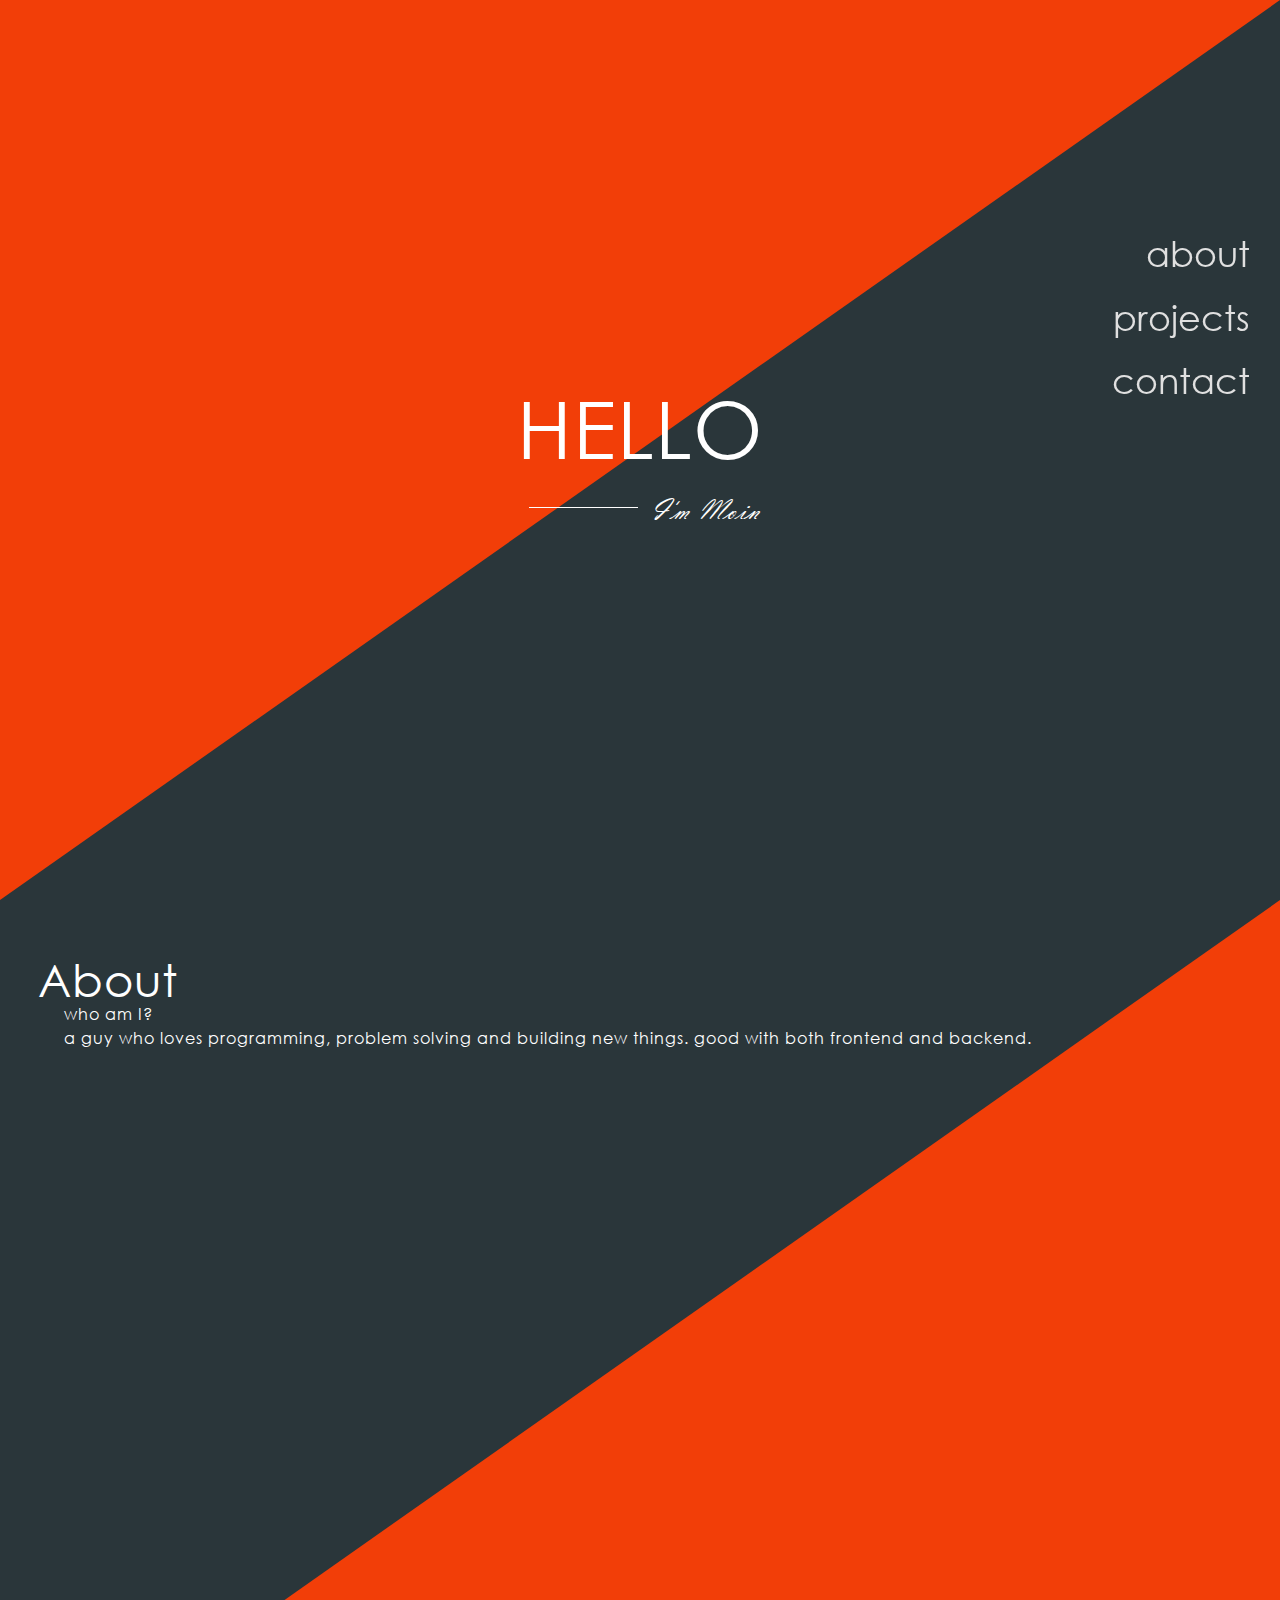
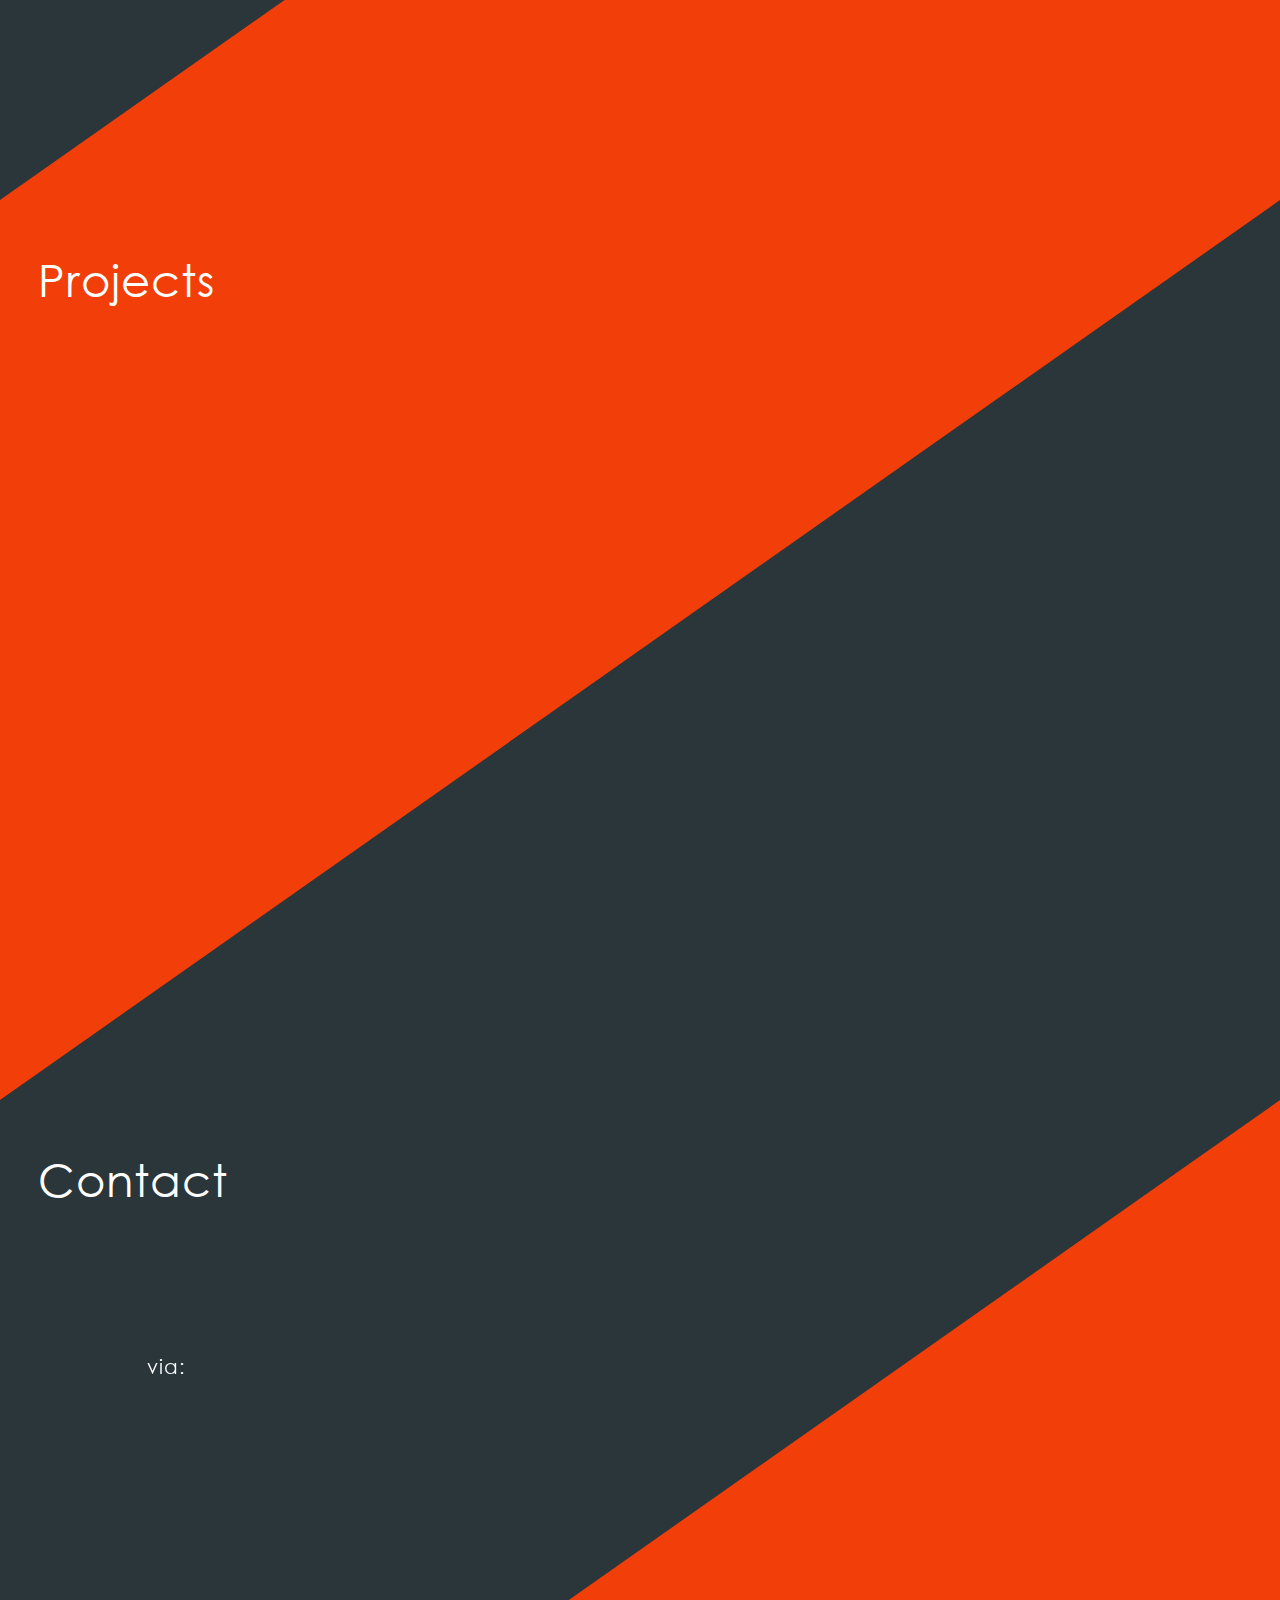
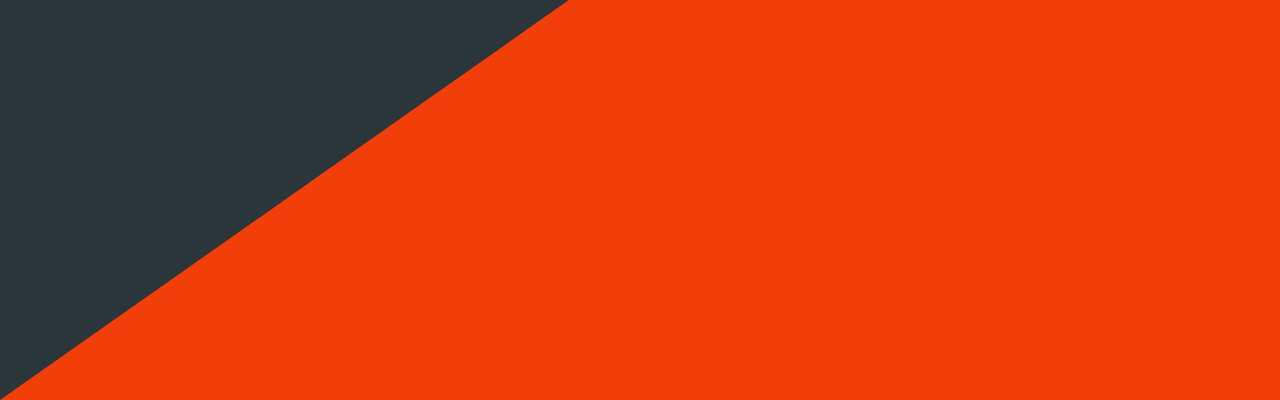
==== index.html @ c1422e2c "Update index.html" ====
<html>

<head>
    <meta name="viewport" content="width=device-width, initial-scale =1.0">
    <script src="https://ajax.googleapis.com/ajax/libs/jquery/3.4.1/jquery.min.js"></script>
    <link href="https://fonts.googleapis.com/css2?family=Montserrat&display=swap" rel="stylesheet">
    <!-- <script src="https://maxcdn.bootstrapcdn.com/bootstrap/3.4.1/js/bootstrap.min.js"></script> -->
    <link rel="stylesheet" type="text/css" href="portfolio.css">

    <!-- intro div is visible -->
    <script>

        $(window).bind('scroll', function () {
            if ($(window).scrollTop() >= $('.intro').offset().top + $('.intro').outerHeight() / 2 - window.innerHeight && $(window).scrollTop() < $('.about').offset().top + $('.about').outerHeight() - window.innerHeight + 50) {
                $("#aboutli").css("color", "#E0E0E0");
                $("#aboutli").css("font-size", "35");
                $("#projectsli").css("color", "#E0E0E0");
                $("#projectsli").css("font-size", "35");
                $("#contactli").css("color", "#E0E0E0");
                $("#contactli").css("font-size", "35");
            }
        });
    </script>

    <!-- about div is visible -->
    <script>
        $(window).bind('scroll', function () {
            if ($(window).width() >= 1024) {
                if ($(window).scrollTop() >= $('.about').offset().top + $('.about').outerHeight() / 2 - window.innerHeight && $(window).scrollTop() < $('.projects').offset().top + $('.projects').outerHeight() - window.innerHeight + 50) {
                    $("#aboutli").css("color", "white");
                    $("#aboutli").css("font-size", "40");
                    $("#projectsli").css("color", "#E0E0E0");
                    $("#projectsli").css("font-size", "35");
                    $("#contactli").css("color", "#E0E0E0");
                    $("#contactli").css("font-size", "35");
                    $(".card1").css("margin-left", "10%");
                    $(".card1").css("transition-duration", ".8s");
                    $(".card2").css("margin-left", "55%");
                    $(".card2").css("transition-duration", ".8s");
                    $(".card3").css("margin-top", "33%");
                    $(".card3").css("transition-duration", ".8s");
                    $(".cards").css("opacity", "1");
                }
            }
        });
    </script>

    <!-- projects div is visible -->
    <script>
        $(window).bind('scroll', function () {
            if ($(window).scrollTop() >= $('.projects').offset().top + $('.projects').outerHeight() / 2 - window.innerHeight && $(window).scrollTop() < $('.contact').offset().top + $('.contact').outerHeight() - window.innerHeight - 10) {
                $("#projectsli").css("color", "white");
                $("#projectsli").css("font-size", "40");
                $("#aboutli").css("color", "#E0E0E0");
                $("#aboutli").css("font-size", "35");
                $("#contactli").css("color", "#E0E0E0");
                $("#contactli").css("font-size", "35");
                if ($(window).width() >= 1024) {
                    $(".project1").css("margin-left", "0%");
                    $(".project1").css("opacity", "1");
                    $(".project1").css("transition-duration", ".8s");
                    $(".project2").css("margin-left", "0%");
                    $(".project2").css("opacity", "1");
                    $(".project2").css("transition-duration", ".8s");
                    $(".project2").css("transition-delay", ".2s");
                }
            }
        });
    </script>

    <!-- contact div is visible -->
    <script>
        $(window).bind('scroll', function () {
            if ($(window).scrollTop() >= $('.contact').offset().top + $('.contact').outerHeight() - window.innerHeight - 10) {
                $("#contactli").css("color", "white");
                $("#contactli").css("font-size", "40");
                $("#projectsli").css("color", "#E0E0E0");
                $("#projectsli").css("font-size", "35");
                $("#aboutli").css("color", "#E0E0E0");
                $("#aboutli").css("font-size", "35");
                $(".contactcard1").css("margin-left", "5%");
                $(".contactcard1").css("opacity", "1");
                $(".contactcard1").css("transition-duration", ".8s");
                $(".contactcard2").css("margin-left", "5%");
                $(".contactcard2").css("opacity", "1");
                $(".contactcard2").css("transition-duration", ".8s");
                // $(".contactcard2").css("transition-delay", ".2s");
                $(".contactcard3").css("margin-left", "5%");
                $(".contactcard3").css("opacity", "1");
                $(".contactcard3").css("transition-duration", ".8s");
                // $(".contactcard3").css("transition-delay", ".4s");
                $(".contactcard4").css("margin-left", "5%");
                $(".contactcard4").css("opacity", "1");
                $(".contactcard4").css("transition-duration", ".8s");
                // $(".contactcard4").css("transition-delay", ".6s");

            }
        });
    </script>


    <script>
        $(document).ready(function () {
            $("#aboutli").on('click', function (event) {
                if (this.hash !== "") {
                    event.preventDefault();
                    var hash = this.hash;
                    $('html, body').animate({
                        scrollTop: $(hash).offset().top
                    }, 800, function () {
                        window.location.hash = hash;
                    });
                }
            });
        });
    </script>

    <script>
        $(document).ready(function () {
            $("#projectsli").on('click', function (event) {
                if (this.hash !== "") {
                    event.preventDefault();
                    var hash = this.hash;
                    $('html, body').animate({
                        scrollTop: $(hash).offset().top
                    }, 800, function () {
                        window.location.hash = hash;
                    });
                }
            });
        });
    </script>
    <script>
        $(document).ready(function () {
            $("#contactli").on('click', function (event) {
                if (this.hash !== "") {
                    event.preventDefault();
                    var hash = this.hash;
                    $('html, body').animate({
                        scrollTop: $(hash).offset().top
                    }, 800, function () {
                        window.location.hash = hash;
                    });
                }
            });
        });
    </script>
</head>

<body style="margin: 0;padding: 0;">

    <div class="navigatorcontainer">
        <ul class="navigatorui">
            <li class="aboutli"><a id="aboutli" href="#about">about</a></li>
            <li class="projectsli"><a id="projectsli" href="#projects">projects</a></li>
            <li class="contactli"><a id="contactli" href="#contact">contact</a></li>
        </ul>
    </div>
    <!--=============================== -->
    <div class="intro" id="intro">
        <!-- div containing intro text(hello im moin) -->
        <div style="position: absolute;z-index: 1;animation: anim;animation-duration: .8s;">
            <p class="hello" style="z-index: 5;color:white;margin: auto;font-size: 80;">HELLO</p>
            <hr style="width: 44%;float: left;color: white;margin-left: 5%;margin-top: 8%;border: 0;border-top: 1.5px solid white;">
            <p class="immoin"
                style="color: white;display: inline;margin-left: 5%;font-size:30;font-family:'VLADIMIR','Vladimir Script';">I'm Moin
            </p>
            <!-- <p style="z-index: 5;color:white;opacity:.5;margin: auto;font-family: century gothic;text-align: center;">fullstack developer</p> -->
        </div>
        <!-- upper triangle-->
        <div style="height: 100%; width: 100%;clip-path: polygon(0 100%, 0 0, 100% 0); background-color: #F23E08;">
        </div>
    </div>
    <!--=============================== -->

    <!--=============================== -->
    <div class="about" id="about">
        <p class="aboutheading" style="z-index: 1;
        position: absolute;
        font-size: 45;
        color: white;
        margin-left: 3%;">About</p>
        <p class="whoamipar" style="position: absolute;
        margin-left: 5%;
        margin-top: 8%;
        letter-spacing: 1;
        line-height: 1.5;
        z-index: 1;
        text-align: justify;
        ">who am I?<br>
            a guy who loves programming, problem solving and building new things. good with both frontend and
            backend.
        </p>
        <div class="cardscontainer">
            <div class="cards card1">
                <div style="padding: 5%;">
                    <img width="40" src="assets/icons/web.png" style="margin-left: 50%;transform: translate(-50%);">
                    <p style="color: #F23E08;text-align: center;letter-spacing: 1;">fullstack webdevelopment</p>
                    <p style="text-align: center;">worked with html, css, javascript and bootstarp for frontend and php
                        for
                        backend with
                        MySQL database.</p>
                </div>
            </div>
            <div class="cards card2">
                <div style="padding: 5%;">
                    <img height="50" src="assets/icons/android.png"
                        style="margin-left: 50%;transform: translate(-50%);">
                    <p style="color: #F23E08;text-align: center;letter-spacing: 1;">fullstack appdevelopment</p>
                    <p style="text-align: center;">builted apps for android with java,
                        google maps and firebase. </p>
                </div>
            </div>
            <div class="cards card3">
                <div style="padding: 5%;">
                    <img height="45" src="assets/icons/git.png" style="margin-left: 50%;transform: translate(-50%);">
                    <p style="color: #F23E08;text-align: center;letter-spacing: 1;">version control</p>
                    <p style="text-align: center;">good with git and GitHub that helps
                        with project management.</p>
                </div>
            </div>
        </div>
        <!-- lower triangle -->
        <div
            style="height: 100%; width: 100%;clip-path: polygon(0 100%,100%  0, 100% 100%); background-color: #F23E08;">
        </div>
    </div>
    <!--=============================== -->

    <!--=============================== -->
    <div class="projects" id="projects">
        <p class="projectsheading" style="z-index: 1;
        position: absolute;
        font-size: 45;
        color: white;
        margin-left: 3%;">Projects</p>
        <div class="projectsdivscontainer">
            <div class=" projectsdivs project1">
                <p class="beenthereheading" style="font-size: 25;margin-left: 20;margin-top: 10;">beenthere</p>
                <p class="beentheredetails" style="max-width: 650;margin-left: 40;text-align: justify;">beenthere is an
                    android app where a user
                    can search a place
                    he/she wants to visit and can see list of friends who have already visited that place and can ask
                    for their review through chat. user can add place as visited when they visit any place.
                    <br><br>technology stack: java, android, firebase, google maps api
                </p>
                <img class="beenthereimg1" style="float: right;margin-top: -220;margin-right: 20;" width="130"
                    src="beenthere/chat.jpg">
                <img class="beenthereimg2" style="float: right;margin-top: -200;margin-right: -50;" width="130"
                    src="beenthere/discover.jpg">
                <button class="projectsdivsbtns projectsdivsbtn1"><span>more details</span></button>
            </div>

            <div class=" projectsdivs project2">
                <p class="votemaniaheading" style="font-size: 25;margin-left: 20;margin-top: 10;">vote mania</p>
                <p class="votemaniadetails" style="max-width: 650;margin-left: 40;text-align: justify;">a website where
                    user can create a poll to
                    know other's
                    opinions, likes, dislikes etc or they can vote in a poll created by someone else.
                    <br><br>technology stack: html, css, javascript, jquery, mysql
                </p>
                <img class="votemaniaimg" style="float: right;margin-top: -130;margin-right: 10;" width="280"
                    src="votemania/home.jpg">
                <button class="projectsdivsbtns projectsdivsbtn2"><span>more details</span></button>
            </div>

            <div class=" projectsdivs project3">
                <p class="memeflixheading" style="font-size: 25;margin-left: 20;margin-top: 10;">memeflix</p>
                <p class="memeflixdetails" style="max-width: 650;margin-left: 40;text-align: justify;">memeflix is a
                    website where user can post
                    their content anonymously or browse others post and can upvote,downvote or comment on the post.
                    <br><br>technology stack: html, css, javascript, jquery, mysql
                </p>
                <img class="memefliximg" style="float: right;margin-top: -130;margin-right: 10;" width="280"
                    src="memeflix/homepage.jpg">
                <button class="projectsdivsbtns projectsdivsbtn3"><span>more details</span></button>
            </div>
        </div>
        <!-- upper triangle-->
        <div style="height: 100%; width: 100%;clip-path: polygon(0 100%, 0 0, 100% 0); background-color: #F23E08;">
        </div>
    </div>

    <div id="fulldetailscontainer">
        <!-- project 1 -->
        <div class="fulldetailsdiv fulldetailsdiv1" style="margin-top:-5%;display: none;">
            <button class="close"
                style="float: right;background-color: #00000000;font-size: 16;margin-top: -20;margin-right: -20;">X</button>
            <p class="beenthereheading" style="font-size: 25;margin-left: 20;margin-top: 10;">beenthere</p>
            <p class="detailspar" style="width: 800;margin-left: 50%;transform: translate(-50%);text-align: justify;">
                Beenthere is an app
                where a person can
                search a place they want to visit and the app will show the details about the places and overall review
                and on top of that it will show the list of friends who have already visited that place, so they can ask
                for their personal opinions and reviews of that particular place.
                User can chat with a friend to ask about a particular place and get their personal reviews.
                when user visit any place they can add it their visited places list.
                User can search any friend by their unique username so they can start following them or see their
                profile.
                User will also notified when some other user start following them etc.
                <br><br>technology stack: java, android, firebase, google maps SDK, google places API
            </p>
            <button onclick="window.open('https://github.com/moinmk/beenthere','_self');" class="githubbtns"
                style="margin-left:50;margin-top: 20;color: white;
                background-color: #F23E08;
                border: none;
                border-radius: 100px;
                padding:10 35 10 35;"><span>github</span></button>
            <p class="ssheading" style="font-size: 22;margin-left: 20;margin-top: 40;">screenshots:</p>
            <img class="beentheress" style="margin-left: 20;margin-bottom: 20;" src="beenthere/splash screen.jpg"
                width="200">
            <img class="beentheress" style="margin-left: 20;margin-bottom: 20;" src="beenthere/signup.jpg" width="200">
            <img class="beentheress" style="margin-left: 20;margin-bottom: 20;" src="beenthere/login.jpg" width="200">
            <img class="beentheress" style="margin-left: 20;margin-bottom: 20;" src="beenthere/discover.jpg"
                width="200">
            <img class="beentheress" style="margin-left: 20;margin-bottom: 20;" src="beenthere/chat.jpg" width="200">
            <img class="beentheress" style="margin-left: 20;margin-bottom: 20;" src="beenthere/profile.jpg" width="200">
            <img class="beentheress" style="margin-left: 20;margin-bottom: 20;" src="beenthere/edit profile.jpg"
                width="200">
            <img class="beentheress" style="margin-left: 20;margin-bottom: 20;" src="beenthere/search2.jpg" width="200">
        </div>
        <!-- project 2 -->
        <div class="fulldetailsdiv fulldetailsdiv2" style="margin-top:-5%;display: none;">
            <button class="close"
                style="float: right;background-color: #00000000;font-size: 16;margin-top: -20;margin-right: -20;">X</button>
            <p class="votemaniaheading" style="font-size: 25;margin-left: 20;margin-top: 10;">vote mania</p>
            <p class="detailspar" style="width: 800;margin-left: 50%;transform: translate(-50%);text-align: justify;">
                Vote Mania is a website in which the user can create a poll with certain question and options to vote
                for with a deadline. Option can be textual or graphical format. host can choose if the voter can choose
                one or
                multiple options in his poll. The users can vote to certain poll as of their choice, after voting
                the results will be shown to voter in the form of graphs. The hosted poll can be of any subject like
                sports, politics, entertainment etc.users can chhse from categories or can search for a specific poll.
                After poll ends person who hosted the poll and the users who have voted in the poll will get the
                notification about the poll result from where they can see the result.
                <br><br>technology stack: html, css, javascript, jquery, mysql
            </p>
            <button onclick="window.open('https://github.com/moinmk/votemania','_self');" class="githubbtns"
                style="margin-left:50;margin-top: 20;
                color: white;
                background-color: #F23E08;
                border: none;
                border-radius: 100px;
                padding:10 35 10 35;"><span>github</span></button>
            <p class="ssheading" style="font-size: 22;margin-left: 20;margin-top: 40;">screenshots:</p>
            <!-- <video width="320" height="240" controls>
                <source src="votemania/video/votemania video.mp4" type="video/mp4">
                    <source src="votemania/video/votemania video.webm" type="video/webm" />
                    <source src="votemania/video/votemania video.ogg" type="video/ogg">
                        Your browser does not support the video tag.
                    </video> -->
            <p style="margin-left: 10%;margin-top: 0;">home screen:</p>
            <img class="ss" src="votemania/home.jpg" width="80%" style="margin-left: 10%;margin-bottom: 20;">
            <p style="margin-left: 10%;margin-top: 0;">categories:</p>
            <img class="ss" src="votemania/categories.jpg" width="80%" style="margin-left: 10%;margin-bottom: 20;">
            <p style="margin-left: 10%;margin-top: 0;">login:</p>
            <img class="ss" src="votemania/login.jpg" width="80%" style="margin-left: 10%;margin-bottom: 20;">
            <p style="margin-left: 10%;margin-top: 0;">host poll:</p>
            <img class="ss" src="votemania/host1.jpg" width="80%" style="margin-left: 10%;margin-bottom: 20;">
            <img class="ss" src="votemania/host2.jpg" width="80%" style="margin-left: 10%;margin-bottom: 20;">
            <p style="margin-left: 10%;margin-top: 0;">search poll:</p>
            <img class="ss" src="votemania/searchresult.jpg" width="80%" style="margin-left: 10%;margin-bottom: 20;">
            <p style="margin-left: 10%;margin-top: 0;">vote in poll:</p>
            <img class="ss" src="votemania/vote1.jpg" width="80%" style="margin-left: 10%;margin-bottom: 20;">
            <img class="ss" src="votemania/vote3.jpg" width="80%" style="margin-left: 10%;margin-bottom: 20;">
            <p style="margin-left: 10%;margin-top: 0;">profile:</p>
            <img class="ss" src="votemania/profile1.jpg" width="80%" style="margin-left: 10%;margin-bottom: 20;">
            <img class="ss" src="votemania/profile2.jpg" width="80%" style="margin-left: 10%;margin-bottom: 20;">
            <p style="margin-left: 10%;margin-top: 0;">notifications:</p>
            <img class="ss" src="votemania/notification.jpg" width="80%" style="margin-left: 10%;margin-bottom: 20;">
            <p style="margin-left: 10%;margin-top: 0;">poll results:</p>
            <img class="ss" src="votemania/pollresult1.jpg" width="80%" style="margin-left: 10%;margin-bottom: 20;">
            <img class="ss" src="votemania/pollresult2.jpg" width="80%" style="margin-left: 10%;margin-bottom: 20;">
        </div>
        <!-- project 3 -->
        <div class="fulldetailsdiv fulldetailsdiv3" style="margin-top:-5%;display:none;">
            <button class="close"
                style="float: right;background-color: #00000000;font-size: 16;margin-top: -20;margin-right: -20;">X</button>
            <p class="memeflixheading" style="font-size: 25;margin-left: 20;margin-top: 10;">memeflix</p>
            <p class="detailspar" style="width: 800;margin-left: 50%;transform: translate(-50%);text-align: justify;">
                memeflix is a website where user can upload content anonymously. User can vote other user’s content i.e.
                upvote and downvote. If user like the content, he/she can upvote it or downvote in
                the other case. users can also add comments to other user’s contents.
                When user add content to the site they can add hashtags and select the type of content.
                Users can see content by different categories like funny, movies, games etc.
                user can also search content by hot, trending and fresh category.

                <br><br>technology stack: html, css, javascript, mysql
            </p>
            <button onclick="window.open('https://github.com/moinmk/memeflix','_self');" class="githubbtns"
                style="margin-left:50;margin-top: 20;
                color: white;
                background-color: #F23E08;
                border: none;
                border-radius: 100px;
                padding:10 35 10 35;"><span>github</span></button>
            <p class="ssheading" style="font-size: 22;margin-left: 20;margin-top: 40;">screenshots:</p>
            
            <img class="ss" src="memeflix/sign_up.jpg" width="80%" style="margin-left: 10%;margin-bottom: 20;">
            <img class="ss" src="memeflix/login.jpg" width="80%" style="margin-left: 10%;margin-bottom: 20;">
            <img class="ss" src="memeflix/homepage.jpg" width="80%" style="margin-left: 10%;margin-bottom: 20;">
            <img class="ss" src="memeflix/addpost.jpg" width="80%" style="margin-left: 10%;margin-bottom: 20;">
            <img class="ss" src="memeflix/categories.jpg" width="80%" style="margin-left: 10%;margin-bottom: 20;">
            <img class="ss" src="memeflix/sensitivecontent.jpg" width="80%" style="margin-left: 10%;margin-bottom: 20;">
            <img class="ss" src="memeflix/updatedetails.jpg" width="80%" style="margin-left: 10%;margin-bottom: 20;">
        </div>

    </div>
    <script>
        $('.close').click(function () {
            $("#fulldetailscontainer").css("display", "none");
        });
        $('.projectsdivsbtn1').click(function () {
            $("#fulldetailscontainer").css("display", "block");
            $(".fulldetailsdiv1").css("display", "block");
            $(".fulldetailsdiv2").css("display", "none");
            $(".fulldetailsdiv3").css("display", "none");
        });
        $('.projectsdivsbtn2').click(function () {
            $("#fulldetailscontainer").css("display", "block");
            $(".fulldetailsdiv2").css("display", "block");
            $(".fulldetailsdiv1").css("display", "none");
            $(".fulldetailsdiv3").css("display", "none");
        });
        $('.projectsdivsbtn3').click(function () {
            $("#fulldetailscontainer").css("display", "block");
            $(".fulldetailsdiv3").css("display", "block");
            $(".fulldetailsdiv1").css("display", "none");
            $(".fulldetailsdiv2").css("display", "none");
        });


        $(window).click(function (event) {
            if (event.target.id == 'fulldetailscontainer') {
                $("#fulldetailscontainer").css("display", "none");
            }
        });

        btn.onclick = function () {
            modal.style.display = "block";
        }
    </script>

    <!--=============================== -->

    <!--=============================== -->
    <div class="contact" id="contact">
        <p class="contactheading" style="z-index: 1;
        position: absolute;
        font-size: 45;
        color: white;
        margin-left: 3%;">Contact</p>

        <div class="contactcardcontainer">

            <p class="via" style="position: absolute;
                margin-left: -5%;
                font-size: 20;
                margin-top: 0;">via:</p>
            <div class="contactcards contactcard1"
                onclick="window.open('mailto:moinkureshi641999@gmail.com','mywindow');" style="cursor: pointer;">
                <div style="opacity: 1;">
                    <img class="gmail" width="60" src="assets/icons/gmailcolor.png"
                        style="margin-left: 50%;transform: translate(-50%,25%);">
                    <p class="name" style="text-align: center;font-size: 22;">gmail</p>
                </div>
            </div>
            <div class="contactcards contactcard2"
                onclick="window.open('https://www.linkedin.com/in/moin-kureshi-878a1a1a9','_self','mywindow');"
                style="cursor: pointer;">
                <div style="opacity: 1;">
                    <img class="linkedin" width="60" src="assets/icons/linkedincolor.png"
                        style="margin-left: 50%;transform: translate(-50%,25%);">
                    <p class="name" style="text-align: center;font-size: 22;">linkedin</p>
                </div>
            </div>
            <div class="contactcards contactcard3"
                onclick="window.open('https://www.instagram.com/mk._codes','_self','mywindow');" style="cursor: pointer;">
                <div style="opacity: 1;">
                    <img class="instagram" width="60" src="assets/icons/instagramcolor.png"
                        style="margin-left: 50%;transform: translate(-50%,25%);">
                    <p class="name" style="text-align: center;font-size: 22;">instagram</p>
                </div>
            </div>
            <div class="contactcards contactcard4"
                onclick="window.open('https://www.facebook.com/moin.kureshi.73','_self');" style="cursor: pointer;">
                <div style="opacity: 1;">
                    <img class="facebook" width="60" src="assets/icons/facebookcolor.png"
                        style="margin-left: 50%;transform: translate(-50%,25%);">
                    <p class="name" style="text-align: center;font-size: 22;">facebook</p>
                </div>
            </div>
        </div>

        <script>
            $(".contactcard1").hover(function () {
                $(".gmail").attr("src", "assets/icons/gmail.png");
            }, function () {
                $(".gmail").attr("src", "assets/icons/gmailcolor.png");
            });

            $(".contactcard2").hover(function () {
                $(".linkedin").attr("src", "assets/icons/linkedin.png");
            }, function () {
                $(".linkedin").attr("src", "assets/icons/linkedincolor.png");
            });

            $(".contactcard3").hover(function () {
                $(".instagram").attr("src", "assets/icons/instagram.png");
            }, function () {
                $(".instagram").attr("src", "assets/icons/instagramcolor.png");
            });

            $(".contactcard4").hover(function () {
                $(".facebook").attr("src", "assets/icons/facebook.png");
            }, function () {
                $(".facebook").attr("src", "assets/icons/facebookcolor.png");
            });

        </script>


        <!-- lower triangle -->
        <div
            style="height: 100%; width: 100%;clip-path: polygon(0 100%,100%  0, 100% 100%); background-color: #F23E08;">
        </div>
    </div>
    <!--=============================== -->

</body>

</html>
---- portfolio.css ----
@font-face {
	font-family: 'GOTHIC';
	src:local('century gothic'),
        local('GOTHIC'),
	url('fonts/GOTHIC.TTF') 
	format('truetype');
}

@font-face {
	font-family: 'VLADIMIR';
	src:local('vladimir script'),
        local('VLADIMIR'), 
	url('fonts/VLADIMIR.TTF') 
	format('truetype');
}

body{
    /* font-family: century gothic; */
    font-family:'GOTHIC','century gothic','Montserrat', sans-serif;
    color: white;
}

a{
    text-decoration: none;
    color: inherit;
}
button{
    cursor: pointer;
    color: white;
    border: none;
    font-family: 'century gothic','Montserrat', sans-serif;
}

p{
    letter-spacing: 1;
    line-height: 1.5;
}

.intro{
    background-color: #2A363A;
     display: flex;
     height: 100%;
     width: 100%;
     align-items: center;
     justify-content: center;
}

@keyframes anim{
    from{
       margin-top: 20%;
       opacity: 0;
    }
    to{
        margin-top: 0;
        opacity: 1;
    }
}


.navigatorcontainer{
    color: white;
    position: fixed;
    z-index: 1;    
    margin-top: 25%;
    transform: translate(0,-50%);
    right: 30;
    text-align: right;
    animation: anim2;
    animation-duration: .8s;
}

@keyframes anim2{
    from{
       right: -200;
       opacity: 0;
    }
    to{
        right: 30;
        opacity: 1;
    }
}

.navigatorui{
    list-style-type: none;
    
}

li{
    font-size: 35;
    margin-bottom: 15%;
    color: #E0E0E0;
}

.about{
    background-color: #2A363A;
}

.cards{
    max-width: 20%;
    background:#2A363A;
    border-radius: 4%;
    align-items: center;
    justify-content: center;
    display: block;
    box-shadow: 0px 3px 8px 2px #242424;
    opacity: 0;
}

.cards:hover{
    transform: translate(-1%,-1%);
    box-shadow: 5px 10px 8px 2px #242424;
    transition-duration: .3s !important; 
}

.card1{
    position: absolute;
    margin-top: 15%;
    margin-left: 0%;
    z-index: 1; 
}

.card2{
    position: absolute;
    margin-top: 15%;
    margin-left: 65%;
    z-index: 1;
}

.card3{
    position: absolute;
    margin-top: 43%;
    margin-left: 33%;
    z-index: 1;    
}

.projects{
    background-color: #2A363A;
    height: 100%;
    width: 100%;
}

.projectsdivscontainer{
    max-height: 530;
    width:1060;
    position: absolute;
    z-index: 1;
    margin-left:100;
    margin-top: 120;
    overflow-x: hidden;
    padding:40;
    overflow: -moz-scrollbars-none;
    -ms-overflow-style: none;
}

.projectsdivscontainer::-webkit-scrollbar{
    width: 0 !important;
    display: none; 
}

.projectsdivs{
    width: 1000;
    padding: 20;
    border-radius: 10px;
    height: 230;
    background-color: #2A363A;
    box-shadow: 0px 3px 4px 2px #242424;
    margin-bottom: 20;
}

.project1{
    height: 280;
    margin-left: -20%;
    opacity: 0;
}

.project2{
    height: 230;
    margin-left: -20%;
    opacity: 0;
}
.project3{
    height: 230;
}

.projectsdivs:hover{
    box-shadow: 8px 13px 4px 2px #242424;
    transition-duration: .3s !important;
}

.projectsdivsbtns{
    margin-left: 40;
    color: white;
    background-color: #F23E08;
    border: none;
    border-radius: 100px;
    font-size: 16;
    padding:10 35 10 35;
}

#fulldetailscontainer{
    position: fixed; 
    z-index: 10; /* Sit on top */
    padding-top: 100px; 
    left: 0;
    top: 0;
    width: 100%; 
    height: 100%;
    display: none;
    background-color: rgba(255, 255, 255, 0.473); 

}

.fulldetailsdiv{
    background-color: #2A363A;
    border-radius: 10px;
    margin: auto;
    padding: 30px;
    width: 60%;
    overflow: auto;
    max-height: 600;
}

.fulldetailsdiv::-webkit-scrollbar{
    width: 0 !important;
    display: none; 
}

.contact{
    background-color: #2A363A;
	height: 100%;
     width: 100%;
}

.contactcardcontainer{
    width:1060;
    position: absolute;
    z-index: 1;
    margin-left: 50%;
    margin-top: 25%;
    transform: translate(-50%,-50%);
    max-width: 70%;
    background-color: #ffffff00;  
}

.contactcards{
    /* max-width: 15%; */
    background:#2A363A;
    border-radius: 4%;
    display: inline-block;
    box-shadow: 0px 3px 8px 2px #242424;
    width: 15%;
    margin-left: 5%;
}

.contactcard1{
    margin-left: -2%;
    opacity: 0;
}

.contactcard2,.contactcard3,.contactcard4{
    margin-left: -5%;
    opacity: 0;
}


.contactcard1:hover{
    background-color: #E84F4B;
    transition-duration: .3s;
}
.contactcard2:hover{
    background-color: #0E76A8;
    transition-duration: .3s;
}
.contactcard3:hover{
    background: rgb(170, 170, 170);
    background: linear-gradient(209deg, rgba(2,0,36,1) 0%, rgba(124,65,163,1) 0%, rgba(225,48,108,1) 87%); 
    transition-duration: .3s;
}
.contactcard4:hover{
    background-color: #3B5998;
    transition-duration: .3s;
}


/*========== For Mobile =============*/
@media screen and (max-width: 540px) {
    p{
        font-size: 12px;
    }

    .navigatorcontainer{
        display: none;
    }

    .hello{
        font-size: 50 !important;
    }

    .immoin{
        font-size: 18 !important;
    }

    .aboutheading,.projectsheading,.contactheading{
        margin-top: 20;
        font-size: 30 !important;
    }
    .whoamipar{
        margin-top: 25% !important;
        max-width: 90%;
    }

    .cardscontainer{
        position: absolute;
        width: 90%;
        background-color: rgba(255, 255, 255, 0.342);
        overflow: auto;
        overflow-x: hidden;
        height: 65%;
        z-index: 1;
        margin-left: 50%;
        transform: translate(-50%);
        margin-top: 60%;
        border-radius: 10px;
    }

    .cards{
        max-width: 100%;
        width: 90%;
    }

    .card1,.card2,.card3{
        position: relative;
        margin-left: 0;
        opacity: 1;
        margin-top: 10%;
        margin-left: 50%;
        transform: translate(-50%);
    }

    .card3{
        margin-bottom: 10%;
    }

    .cards:hover{
        transform: translate(-50%,0%);
    }
    /* ////////////////////////// */

    .projectsdivscontainer{
        margin-top: 25%;
        margin-left: 0;
        width: 65%;
        height: 70%;
        overflow-x: hidden;
        margin-left: 50%;
        transform: translate(-50%);
        border-radius: 10px;
        background-color: rgba(255, 255, 255, 0.342);
    }

    .projectsdivs{
        width: 110%;
        height: auto;
        margin-left: 50%;
        transform: translate(-50%);
        opacity: 1;
    }

    .projectsdivsbtns{
        font-size: 12px !important;
        margin-top: 10%;
	margin-left: 50%;
        width: 80%;
        transform: translate(-50%);
    }
	.githubbtns{
        font-size: 12px !important;
        margin-top: 10%;
        margin-left: 50% !important;
        transform: translate(-50%);
        width: 80%;
        color: white;
        background-color: #F23E08;
        border: none;
        border-radius: 100px;
        padding:10 35 10 35;
    }

    .beenthereheading,.votemaniaheading,.memeflixheading{
        font-size: 16 !important;
        margin-left: 5 !important;
        margin-top: 5 !important;
    }

    .beentheredetails,.votemaniadetails,.memeflixdetails{
        margin-left: 0 !important;
    }

    .beenthereimg1{
        margin-top: 10 !important;
        margin-left: 30 !important;
        float:  left !important;
    }

    .beenthereimg2{
        float: left !important;
        margin-left: 60;
    }

    .votemaniaimg,.memefliximg{
        margin-top: 10 !important;
        width: 95% !important;
        margin-right: 0 !important;
    }

    #fulldetailscontainer{
        padding-top: 60px !important;
    }

    .fulldetailsdiv{
        max-height: 75%;
        width: 70%;
    }

    .detailspar{
        width: 100% !important;
    }

    .ssheading{
        font-size: 16 !important;
        margin-top: 20 !important;
        margin-left: 5 !important;
    }

    .beentheress{
        margin-left: 0 !important;
	margin-left: 50% !important;
        transform: translate(-50%);
    }

    .ss{
        width: 100%;
        margin-left: 0 !important;
	margin-left: 50% !important;
        transform: translate(-50%);
    }

    /* /////////////////////////// */

    .contactcardcontainer{
/*         background-color: green; */
        margin-top: 100%;
        padding-top: 50;
	max-height: 70%;
        overflow: auto;
    }

    .contactcards{
        display: block;
        width: 90%;
    }

    .via{
        margin-top:-20% !important;
        margin-left: 10 !important;
    }

    .name{
        font-size: 14 !important;
        margin-top: 20;
    }

    .contactcard1,.contactcard2,.contactcard3,.contactcard4{
        margin-left: -40%;
    }

}
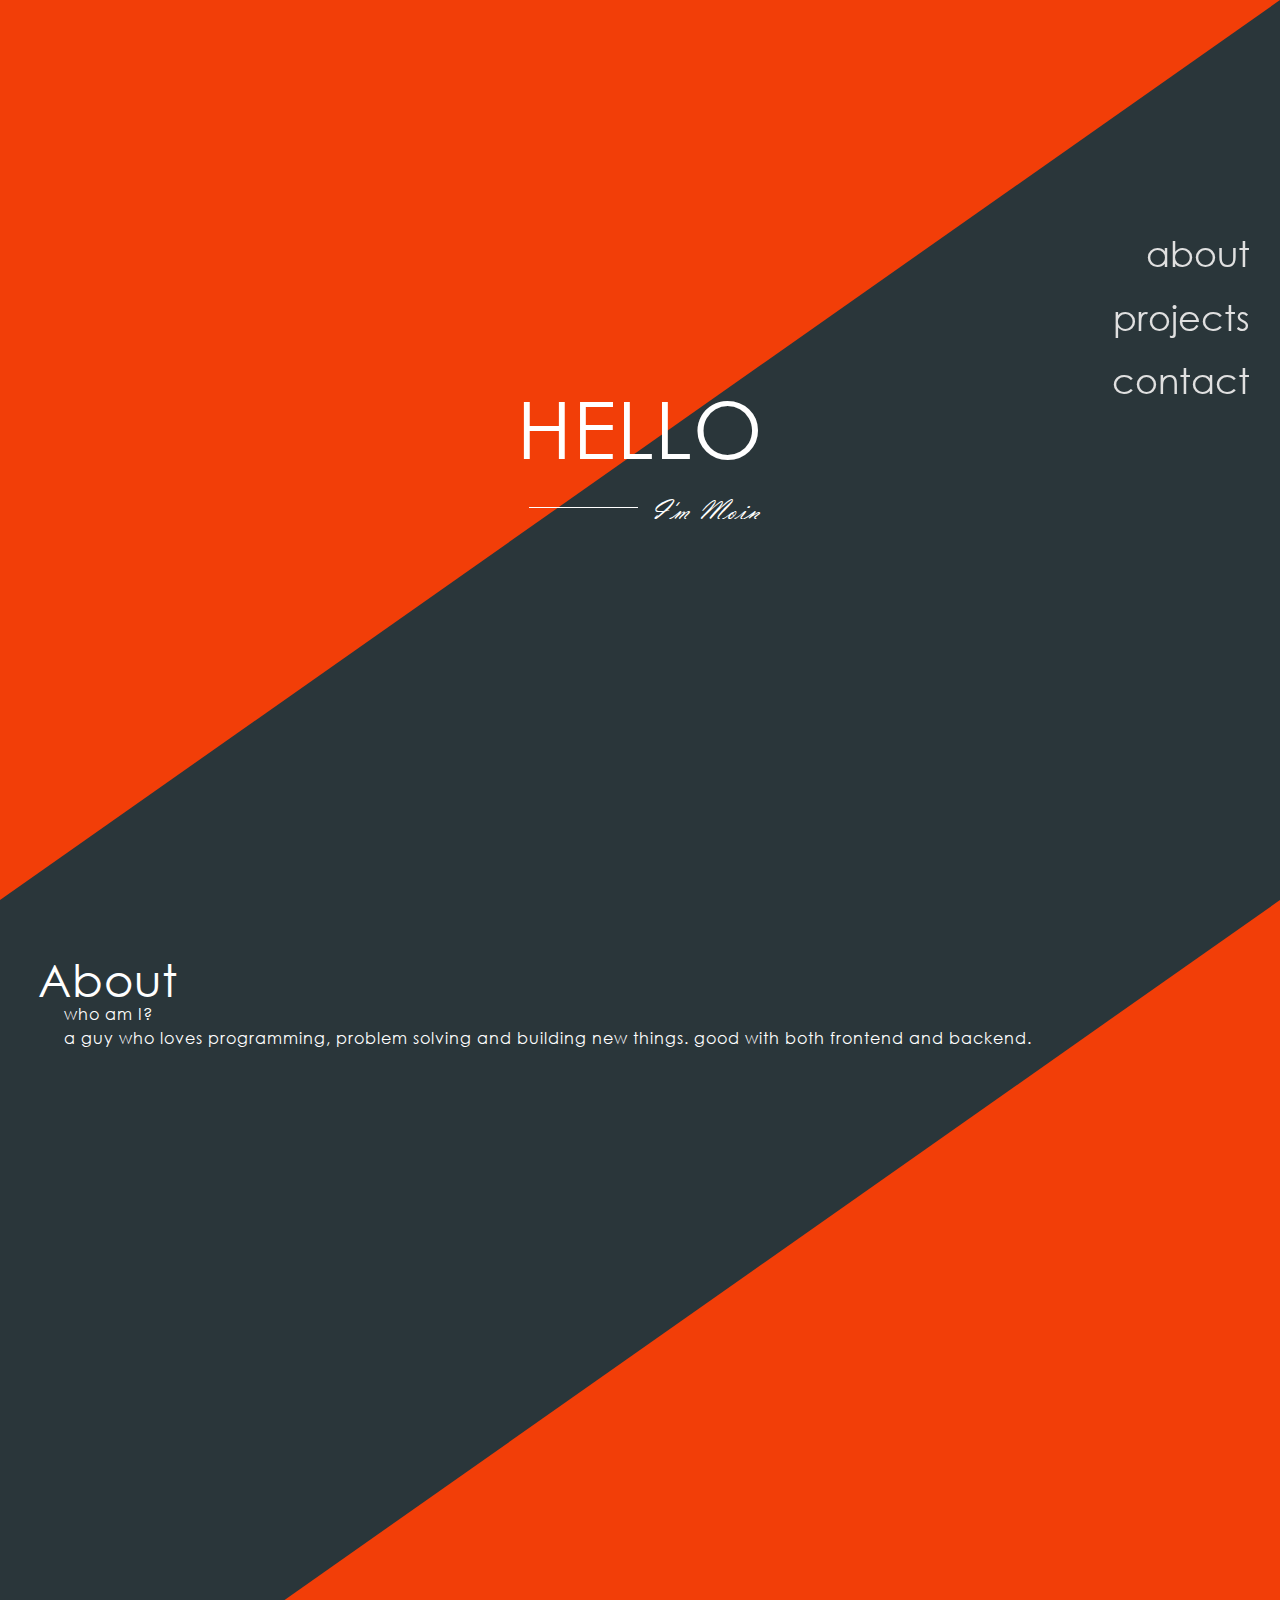
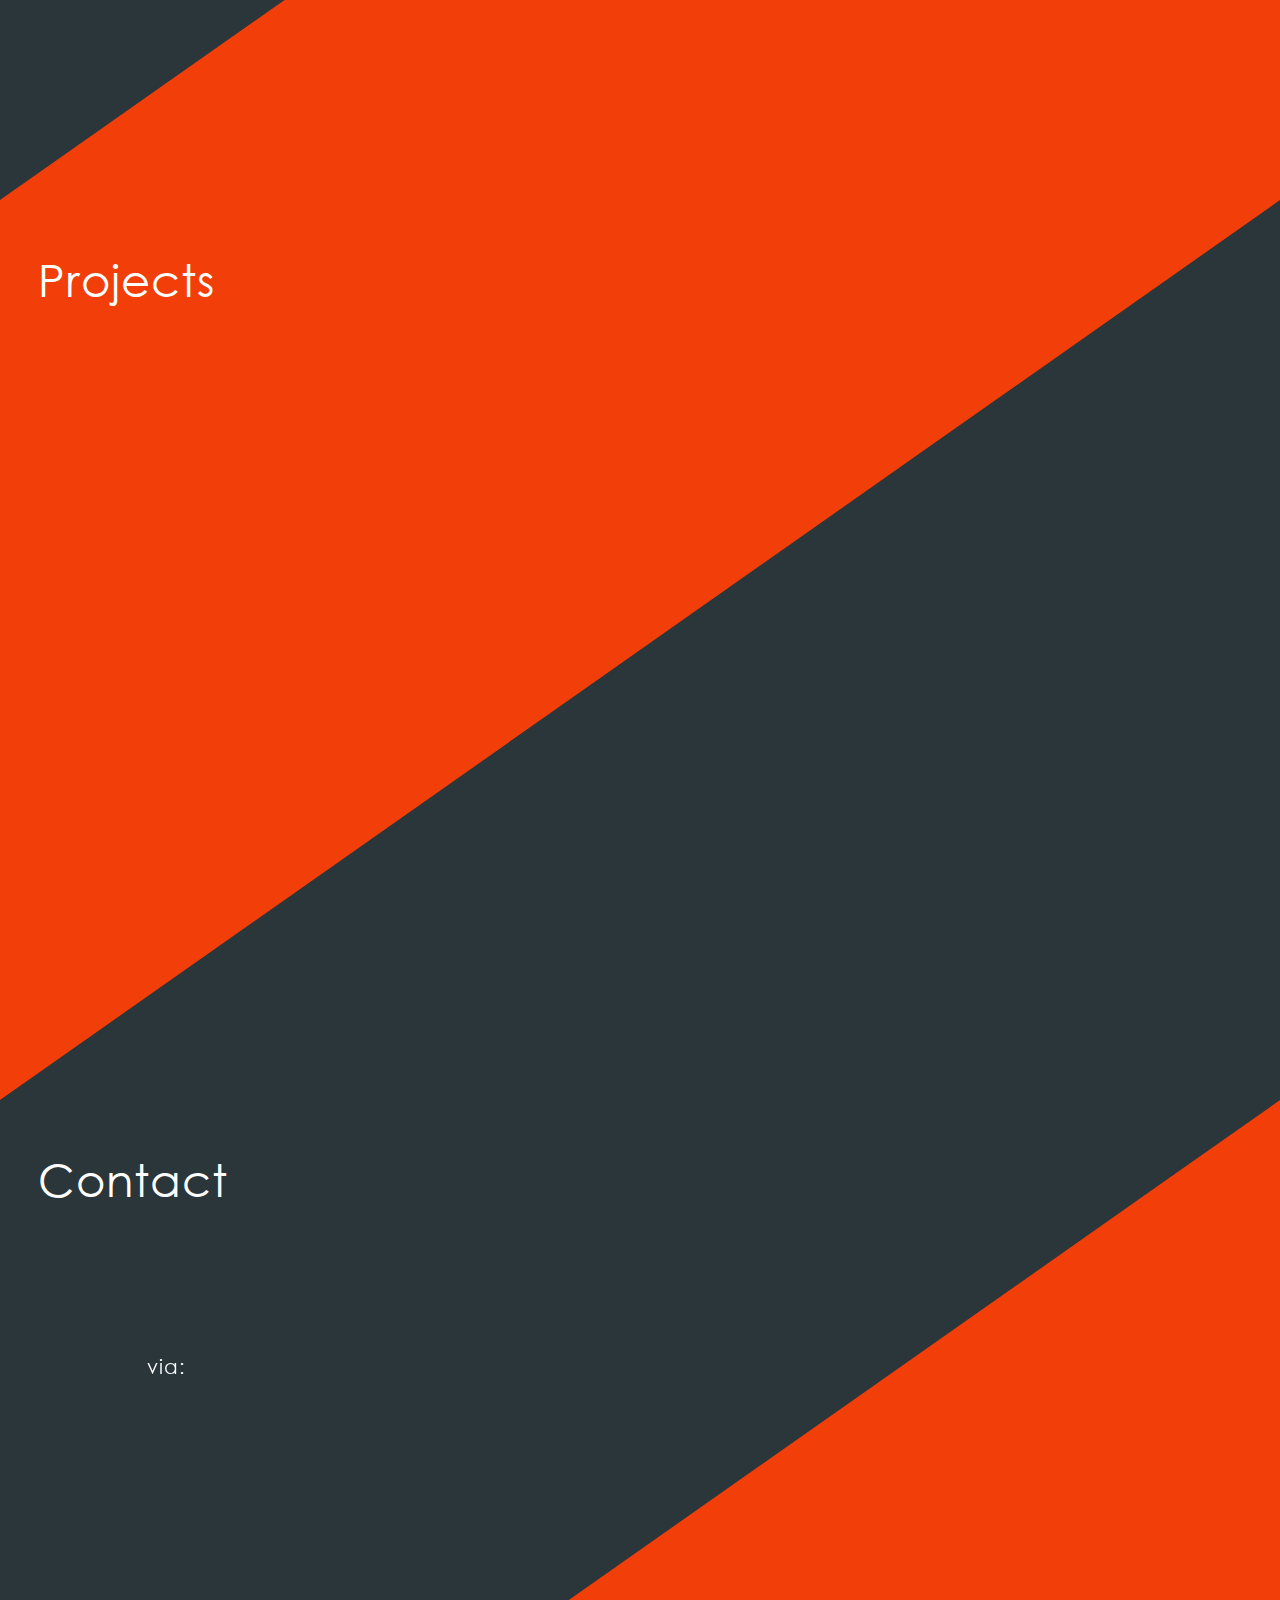
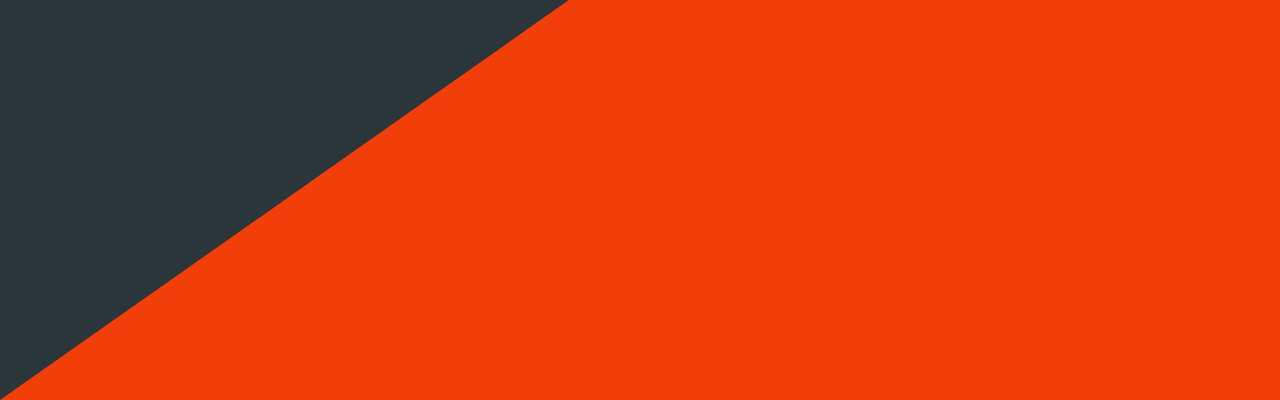
==== commit 69d37808: "Update index.html" ====
--- a/index.html
+++ b/index.html
@@ -6,7 +6,7 @@
     <link href="https://fonts.googleapis.com/css2?family=Montserrat&display=swap" rel="stylesheet">
     <!-- <script src="https://maxcdn.bootstrapcdn.com/bootstrap/3.4.1/js/bootstrap.min.js"></script> -->
     <link rel="stylesheet" type="text/css" href="portfolio.css">
-
+    <link rel="preload" href="fonts/VLADIMIR.woff" as="font" type="font/woff" crossorigin>
     <!-- intro div is visible -->
     <script>
 
@@ -242,7 +242,7 @@
                     can search a place
                     he/she wants to visit and can see list of friends who have already visited that place and can ask
                     for their review through chat. user can add place as visited when they visit any place.
-                    <br><br>technology stack: java, android, firebase, google maps api
+                    <br><br>technology stack: java, android, firebase, google maps SDK
                 </p>
                 <img class="beenthereimg1" style="float: right;margin-top: -220;margin-right: 20;" width="130"
                     src="beenthere/chat.jpg">
@@ -257,7 +257,7 @@
                     user can create a poll to
                     know other's
                     opinions, likes, dislikes etc or they can vote in a poll created by someone else.
-                    <br><br>technology stack: html, css, javascript, jquery, mysql
+                    <br><br>technology stack: HTML, CSS, javascript, mySQL, bootstrap ,jQuery
                 </p>
                 <img class="votemaniaimg" style="float: right;margin-top: -130;margin-right: 10;" width="280"
                     src="votemania/home.jpg">
@@ -269,7 +269,7 @@
                 <p class="memeflixdetails" style="max-width: 650;margin-left: 40;text-align: justify;">memeflix is a
                     website where user can post
                     their content anonymously or browse others post and can upvote,downvote or comment on the post.
-                    <br><br>technology stack: html, css, javascript, jquery, mysql
+                    <br><br>technology stack: HTML, CSS, javascript, mySQL, jQuery
                 </p>
                 <img class="memefliximg" style="float: right;margin-top: -130;margin-right: 10;" width="280"
                     src="memeflix/homepage.jpg">
@@ -289,15 +289,15 @@
             <p class="beenthereheading" style="font-size: 25;margin-left: 20;margin-top: 10;">beenthere</p>
             <p class="detailspar" style="width: 800;margin-left: 50%;transform: translate(-50%);text-align: justify;">
                 Beenthere is an app
-                where a person can
-                search a place they want to visit and the app will show the details about the places and overall review
+                where a user can
+                search a place they want to visit and the app will show the details about the place and overall review
                 and on top of that it will show the list of friends who have already visited that place, so they can ask
                 for their personal opinions and reviews of that particular place.
                 User can chat with a friend to ask about a particular place and get their personal reviews.
-                when user visit any place they can add it their visited places list.
+                when user visit any place they can add it as their visited places list.
                 User can search any friend by their unique username so they can start following them or see their
                 profile.
-                User will also notified when some other user start following them etc.
+                User will also notified when some other user starts following them etc.
                 <br><br>technology stack: java, android, firebase, google maps SDK, google places API
             </p>
             <button onclick="window.open('https://github.com/moinmk/beenthere','_self');" class="githubbtns"
@@ -313,11 +313,14 @@
             <img class="beentheress" style="margin-left: 20;margin-bottom: 20;" src="beenthere/login.jpg" width="200">
             <img class="beentheress" style="margin-left: 20;margin-bottom: 20;" src="beenthere/discover.jpg"
                 width="200">
+            <img class="beentheress" style="margin-left: 20;margin-bottom: 20;" src="beenthere/chat list.jpg" width="200">
             <img class="beentheress" style="margin-left: 20;margin-bottom: 20;" src="beenthere/chat.jpg" width="200">
             <img class="beentheress" style="margin-left: 20;margin-bottom: 20;" src="beenthere/profile.jpg" width="200">
             <img class="beentheress" style="margin-left: 20;margin-bottom: 20;" src="beenthere/edit profile.jpg"
                 width="200">
+            <img class="beentheress" style="margin-left: 20;margin-bottom: 20;" src="beenthere/notification.jpg" width="200">
             <img class="beentheress" style="margin-left: 20;margin-bottom: 20;" src="beenthere/search2.jpg" width="200">
+            
         </div>
         <!-- project 2 -->
         <div class="fulldetailsdiv fulldetailsdiv2" style="margin-top:-5%;display: none;">
@@ -325,15 +328,15 @@
                 style="float: right;background-color: #00000000;font-size: 16;margin-top: -20;margin-right: -20;">X</button>
             <p class="votemaniaheading" style="font-size: 25;margin-left: 20;margin-top: 10;">vote mania</p>
             <p class="detailspar" style="width: 800;margin-left: 50%;transform: translate(-50%);text-align: justify;">
-                Vote Mania is a website in which the user can create a poll with certain question and options to vote
-                for with a deadline. Option can be textual or graphical format. host can choose if the voter can choose
+                Vote Mania is a responsive website where the user can create a poll with certain question and options to vote
+                for with a deadline. Options can be in textual or graphical format. host can choose if the voter can choose
                 one or
-                multiple options in his poll. The users can vote to certain poll as of their choice, after voting
+                multiple options in their poll. The users can vote in certain poll as of their choice, after voting
                 the results will be shown to voter in the form of graphs. The hosted poll can be of any subject like
-                sports, politics, entertainment etc.users can chhse from categories or can search for a specific poll.
-                After poll ends person who hosted the poll and the users who have voted in the poll will get the
+                sports, politics, entertainment etc. users can choose from categories or can search for a specific poll.
+                After poll ends person who hosted the poll and the users who had voted in the poll will get the
                 notification about the poll result from where they can see the result.
-                <br><br>technology stack: html, css, javascript, jquery, mysql
+                <br><br>technology stack: HTML, CSS, javascript, jQuery, bootstrap, mySQL
             </p>
             <button onclick="window.open('https://github.com/moinmk/votemania','_self');" class="githubbtns"
                 style="margin-left:50;margin-top: 20;
@@ -378,14 +381,14 @@
                 style="float: right;background-color: #00000000;font-size: 16;margin-top: -20;margin-right: -20;">X</button>
             <p class="memeflixheading" style="font-size: 25;margin-left: 20;margin-top: 10;">memeflix</p>
             <p class="detailspar" style="width: 800;margin-left: 50%;transform: translate(-50%);text-align: justify;">
-                memeflix is a website where user can upload content anonymously. User can vote other user’s content i.e.
-                upvote and downvote. If user like the content, he/she can upvote it or downvote in
+                memeflix is a website where users can upload content anonymously. User can vote on other user’s content i.e.
+                upvote or downvote. If user like the content, he/she can upvote it or downvote in
                 the other case. users can also add comments to other user’s contents.
                 When user add content to the site they can add hashtags and select the type of content.
                 Users can see content by different categories like funny, movies, games etc.
                 user can also search content by hot, trending and fresh category.
 
-                <br><br>technology stack: html, css, javascript, mysql
+                <br><br>technology stack: HTML, CSS, javascript, mySQL
             </p>
             <button onclick="window.open('https://github.com/moinmk/memeflix','_self');" class="githubbtns"
                 style="margin-left:50;margin-top: 20;
--- a/portfolio.css
+++ b/portfolio.css
@@ -10,8 +10,8 @@
 	font-family: 'VLADIMIR';
 	src:local('vladimir script'),
         local('VLADIMIR'), 
-	url('fonts/VLADIMIR.TTF') 
-	format('truetype');
+	url('fonts/VLADIMIR.woff') format('woff'),
+	url('fonts/VLADIMIR.TTF') format('truetype');
 }
 
 body{
@@ -415,11 +415,13 @@
 
     #fulldetailscontainer{
         padding-top: 60px !important;
+	
     }
 
     .fulldetailsdiv{
         max-height: 75%;
         width: 70%;
+	overflow-x: hidden;
     }
 
     .detailspar{
